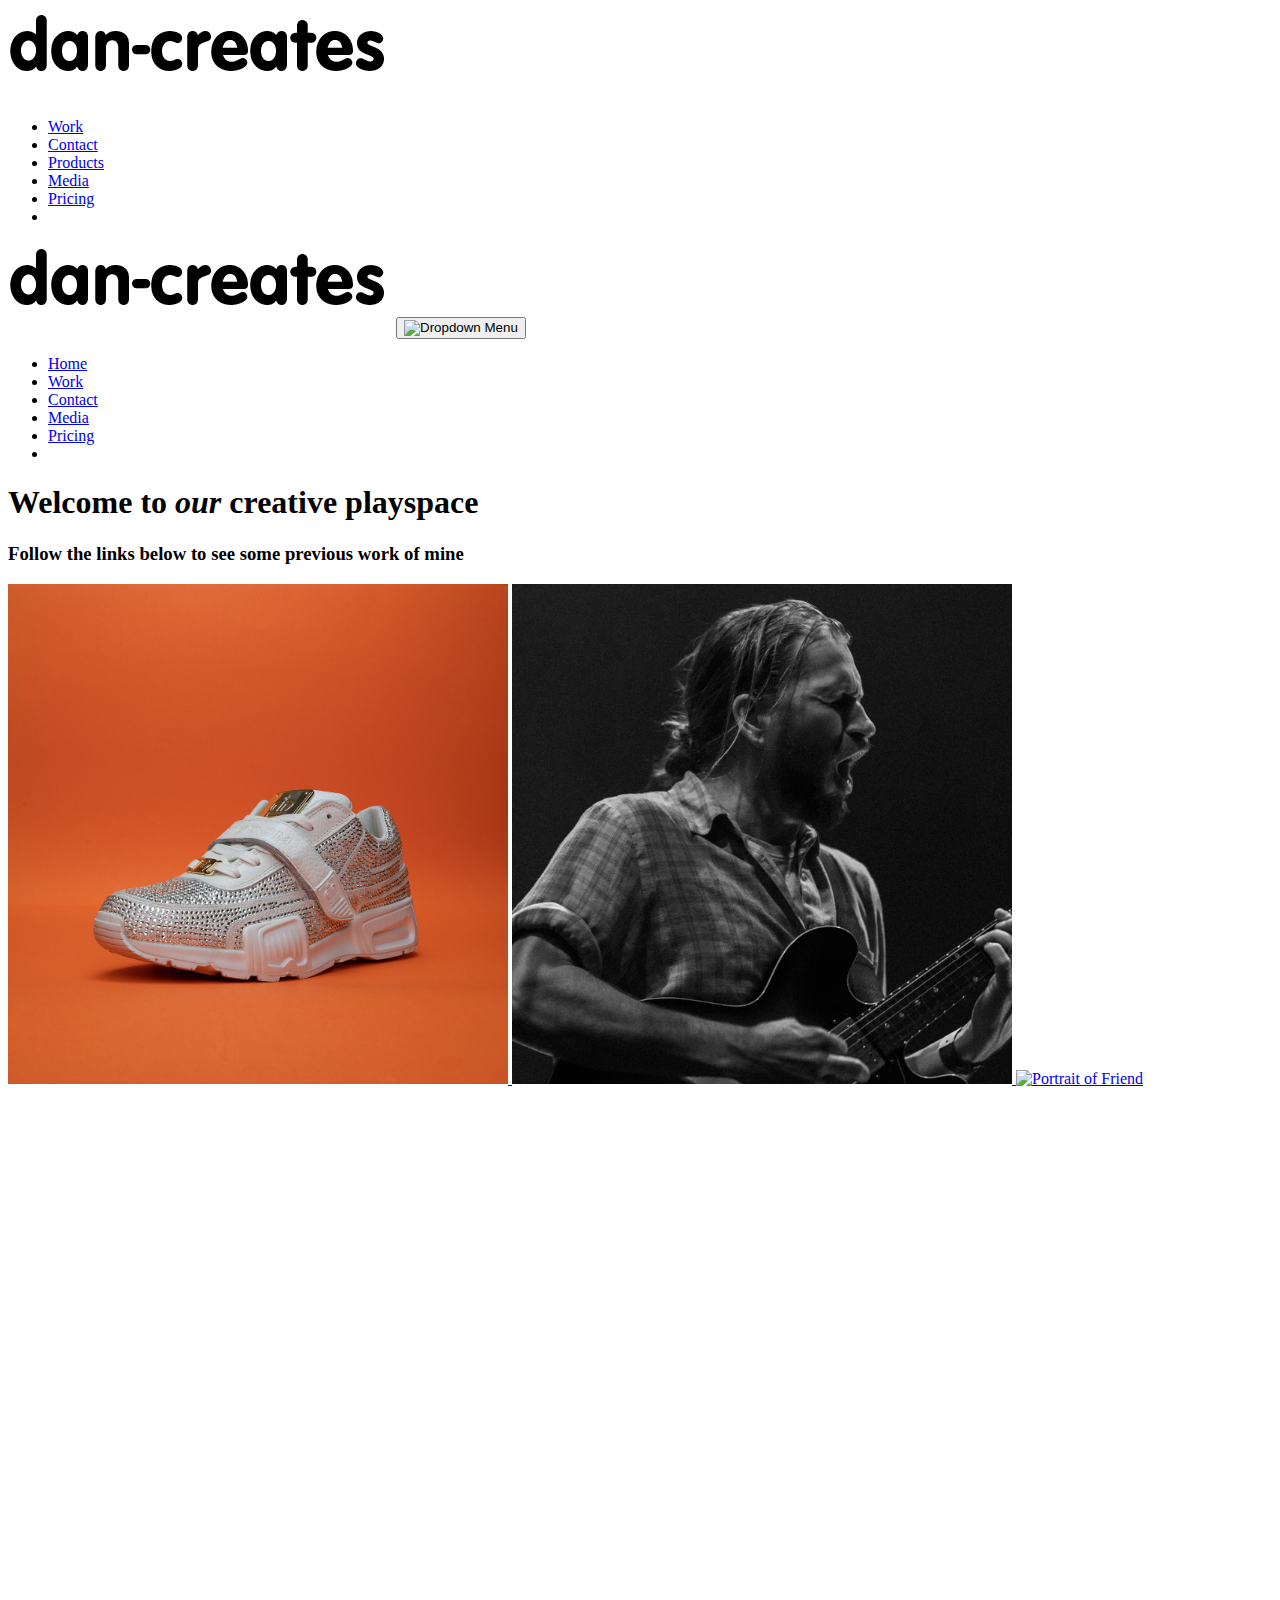
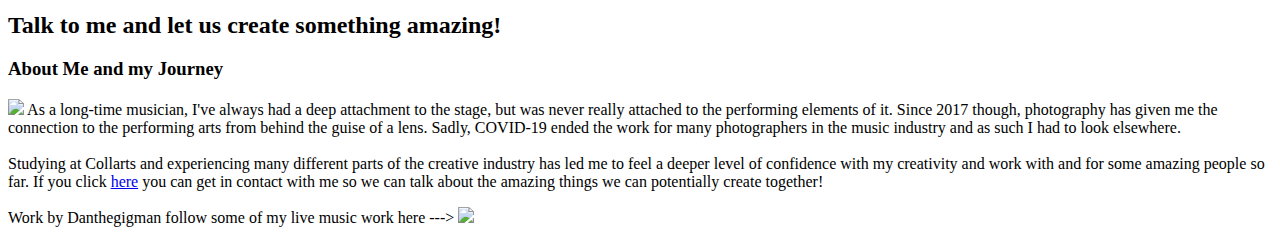
==== index.html @ c3d1880b "Rename Index.html to index.html" ====
<!DOCTYPE html>
<html>

<head>
    <meta charset="UTF-8">
    <meta http-equiv="X-UA-Compatible" content="IE=edge">
    <meta name="viewport" content="width=device-width, initial-scale=1.0">
    <title>Dan Creates</title>
    <link rel="shortcut icon" type="image/png" href="/Resources/Images/Fav/favicon-32x32.png" />
    <link rel='Normalize' href="Resources\css\Normalize.css">
    <link rel="stylesheet" href="Resources\css\responsive.css">


</head>

<body>


    <header id="header">

        <div id="normal-header">
            <a href="Index.html" id="image-link"><img src="Resources/Images/Untitled-3.png" alt="dancreates logo"
                    id="header-img" /></a>

            <nav id="nav-bar">
                <ul>
                    <li class="nav-link" id="menu-item"><a href="commercialwork.html" class="menu-link"> Work </a></li>
                    <li class="nav-link" id="menu-item"><a href="contact.html" class="menu-link"> Contact </a>
                    </li>
                    <li class="nav-link" id="menu-item"><a href="#presentation-container" class="menu-link"> Products
                        </a></li>
                    <li class="nav-link" id="menu-item"><a href="videos.html" class="menu-link"> Media </a>
                    </li>
                    <li class="nav-link" id="menu-item"><a href="#prices-section-container" class="menu-link"> Pricing
                        </a>
                    <li>
                </ul>
            </nav>
        </div>


        <div id="responsive-header">
            <div id="responsive-logo-button">
                <a href="Index.html" id="image-link"><img src="Resources/Images/Untitled-3.png" alt="dancreates logo"
                        id="header-img-black" /></a>
                <button id="image-button-black"><img src="https://i.ibb.co/yfM3fdZ/dropdown-menu-black.png"
                        alt="Dropdown Menu" id="dropdown-button-black" /></button>
            </div>

            <div id="responsive-nav-bar">
                <ul>
                    <li class="nav-link" id="responsive-home-item"><a href="#hero-header" class="responsive-menu-link">
                            Home </a></li>
                    <li class="nav-link" id="responsive-features-item"><a href="commercialwork.html"
                            class="responsive-menu-link"> Work </a></li>
                    <li class="nav-link" id="responsive-products-item"><a href="contact.html"
                            class="responsive-menu-link"> Contact </a></li>
                    <li class="nav-link" id="responsive-media-item"><a href="videos.html" class="responsive-menu-link">
                            Media </a></li>
                    <li class="nav-link" id="responsive-pricing-item"><a href="styleguide.html"
                            class="responsive-menu-link"> Pricing </a>
                    <li>
                </ul>
            </div>
        </div>

    </header>

    <div class=margin2>

    </div>
    <main>
        <div class='grid-container'>
            <div class='sub-head'>
                <h1>Welcome to <i>our</i> creative playspace</h1>

                <h3> Follow the links below to see some previous work of mine </h3>
            </div>
            <div class="margin1">
                <div class='image-center'>

                    <a href='commercialwork.html'>
                        <img class='Imagee' src="Resources/Images/Orange-Front-Left.png" alt="Kingdom Sneakers"
                            width=500px>
                    </a>
                    <a href='livemusic.html'>
                        <img class='Imagee' src="Resources/Images/Teskey--18.jpg" alt="Josh Teskey" width='500px'>
                    </a>
                    <a href='portraits.html'>
                        <img class='Imagee' src="resources/Images/Nic-5334.jpg" alt='Portrait of Friend' width='500px'>
                    </a>
                    <a href='videos.html'>
                    <video class='Imagee' width="500px" height='500px' preload="true" autoplay='autoplay' loop = 'loop' muted>
                    <source src='Resources/video/East/east thumb.mp4' type="video/mp4">
                    Your browser does not support video tag.
                    </video>
                        </a>
                </div>
            </div>
            <div class='margin'>
            </div>

            <div class='parallax'>
                <div class="parallax__layer parallax__layer--back">
                </div>
                <h2 id='parallax-text'>Talk to me and let us create something amazing!</h2>
            </div>

            <div class="margin1">

            </div>
            <div class='about-me'>
                <div>
                    <h3> About Me and my Journey</h3>
                    <p> <img class='Portrait-Image' src="Resources/Images/selfportrait--3.jpg" height='250px'>
                        As a long-time musician, I've always had a deep attachment to the stage, but was never really
                        attached to the performing elements of it.
                        Since 2017 though, photography has given me the connection to the performing arts from behind
                        the guise of a lens. Sadly, COVID-19 ended
                        the work for many photographers in the music industry and as such I had to look elsewhere. <br>
                        <br>
                        Studying at Collarts and experiencing many different parts of the creative industry has led me
                        to feel a deeper level of confidence with my
                        creativity and work with and for some amazing people so far. If you click <a href="contact.html"
                            target='_blank'>here</a> you can get in contact
                        with me so we can talk about the amazing things we can potentially create together!
                    </p>

                    </p>

                </div>
            </div>
        </div>
    </main>

    <footer>
        <p class='footertext'> Work by Danthegigman follow some of my live music work here ---> <a href='http://instagram.com/danthegigman' target='_blank'> <img id='instalogo' src="Resources/Images/instagram_logo_icon_173070.png" height="25px"></a></p>
    </footer>

</body>


<!-- JavaScript/jQuery -->

<script src='Resources/JS/scripts.js'></script>
<script src="https://ajax.googleapis.com/ajax/libs/jquery/3.3.1/jquery.min.js"></script>
<script src="Resources\js\jquery.js"></script>

</html>
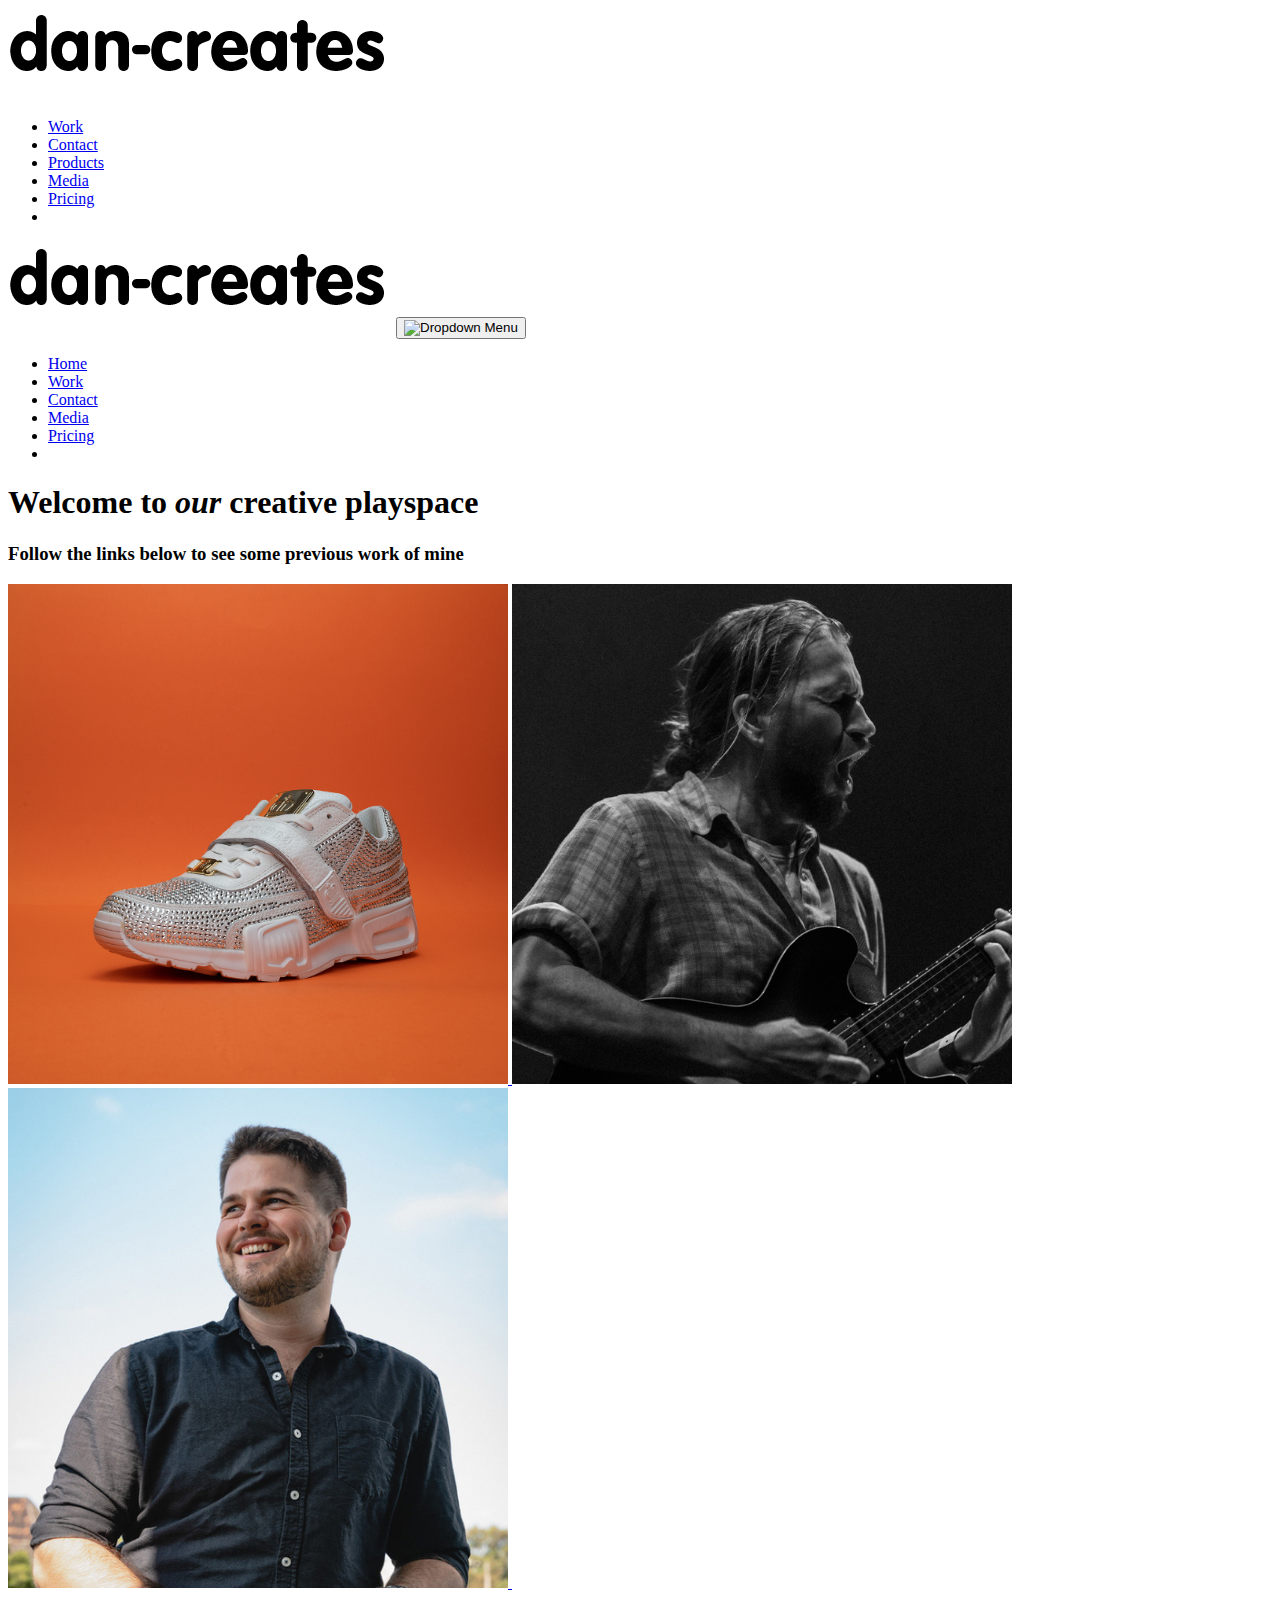
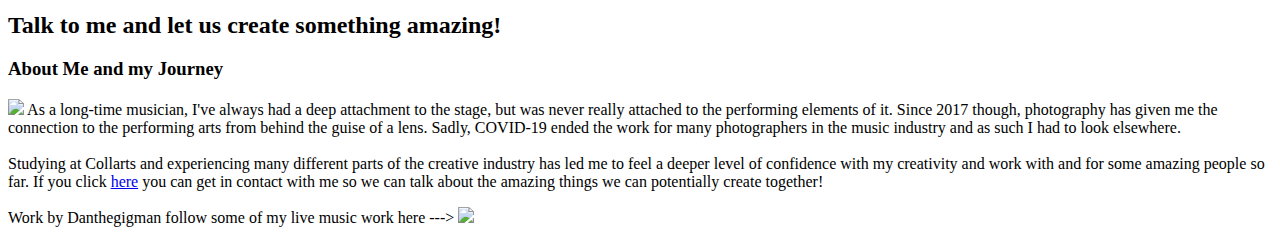
==== commit 347c0499: "Merge branch 'main' of https://github.com/dhanssen90/dancreates into main" ====
--- a/index.html
+++ b/index.html
@@ -19,7 +19,7 @@
     <header id="header">
 
         <div id="normal-header">
-            <a href="Index.html" id="image-link"><img src="Resources/Images/Untitled-3.png" alt="dancreates logo"
+            <a href="index.html" id="image-link"><img src="Resources/Images/Untitled-3.png" alt="dancreates logo"
                     id="header-img" /></a>
 
             <nav id="nav-bar">
@@ -41,7 +41,7 @@
 
         <div id="responsive-header">
             <div id="responsive-logo-button">
-                <a href="Index.html" id="image-link"><img src="Resources/Images/Untitled-3.png" alt="dancreates logo"
+                <a href="index.html" id="image-link"><img src="Resources/Images/Untitled-3.png" alt="dancreates logo"
                         id="header-img-black" /></a>
                 <button id="image-button-black"><img src="https://i.ibb.co/yfM3fdZ/dropdown-menu-black.png"
                         alt="Dropdown Menu" id="dropdown-button-black" /></button>
@@ -87,7 +87,7 @@
                         <img class='Imagee' src="Resources/Images/Teskey--18.jpg" alt="Josh Teskey" width='500px'>
                     </a>
                     <a href='portraits.html'>
-                        <img class='Imagee' src="resources/Images/Nic-5334.jpg" alt='Portrait of Friend' width='500px'>
+                        <img class='Imagee' src="Resources/Images/Nic-5334.jpg" alt='Portrait of Friend' width='500px'>
                     </a>
                     <a href='videos.html'>
                     <video class='Imagee' width="500px" height='500px' preload="true" autoplay='autoplay' loop = 'loop' muted>
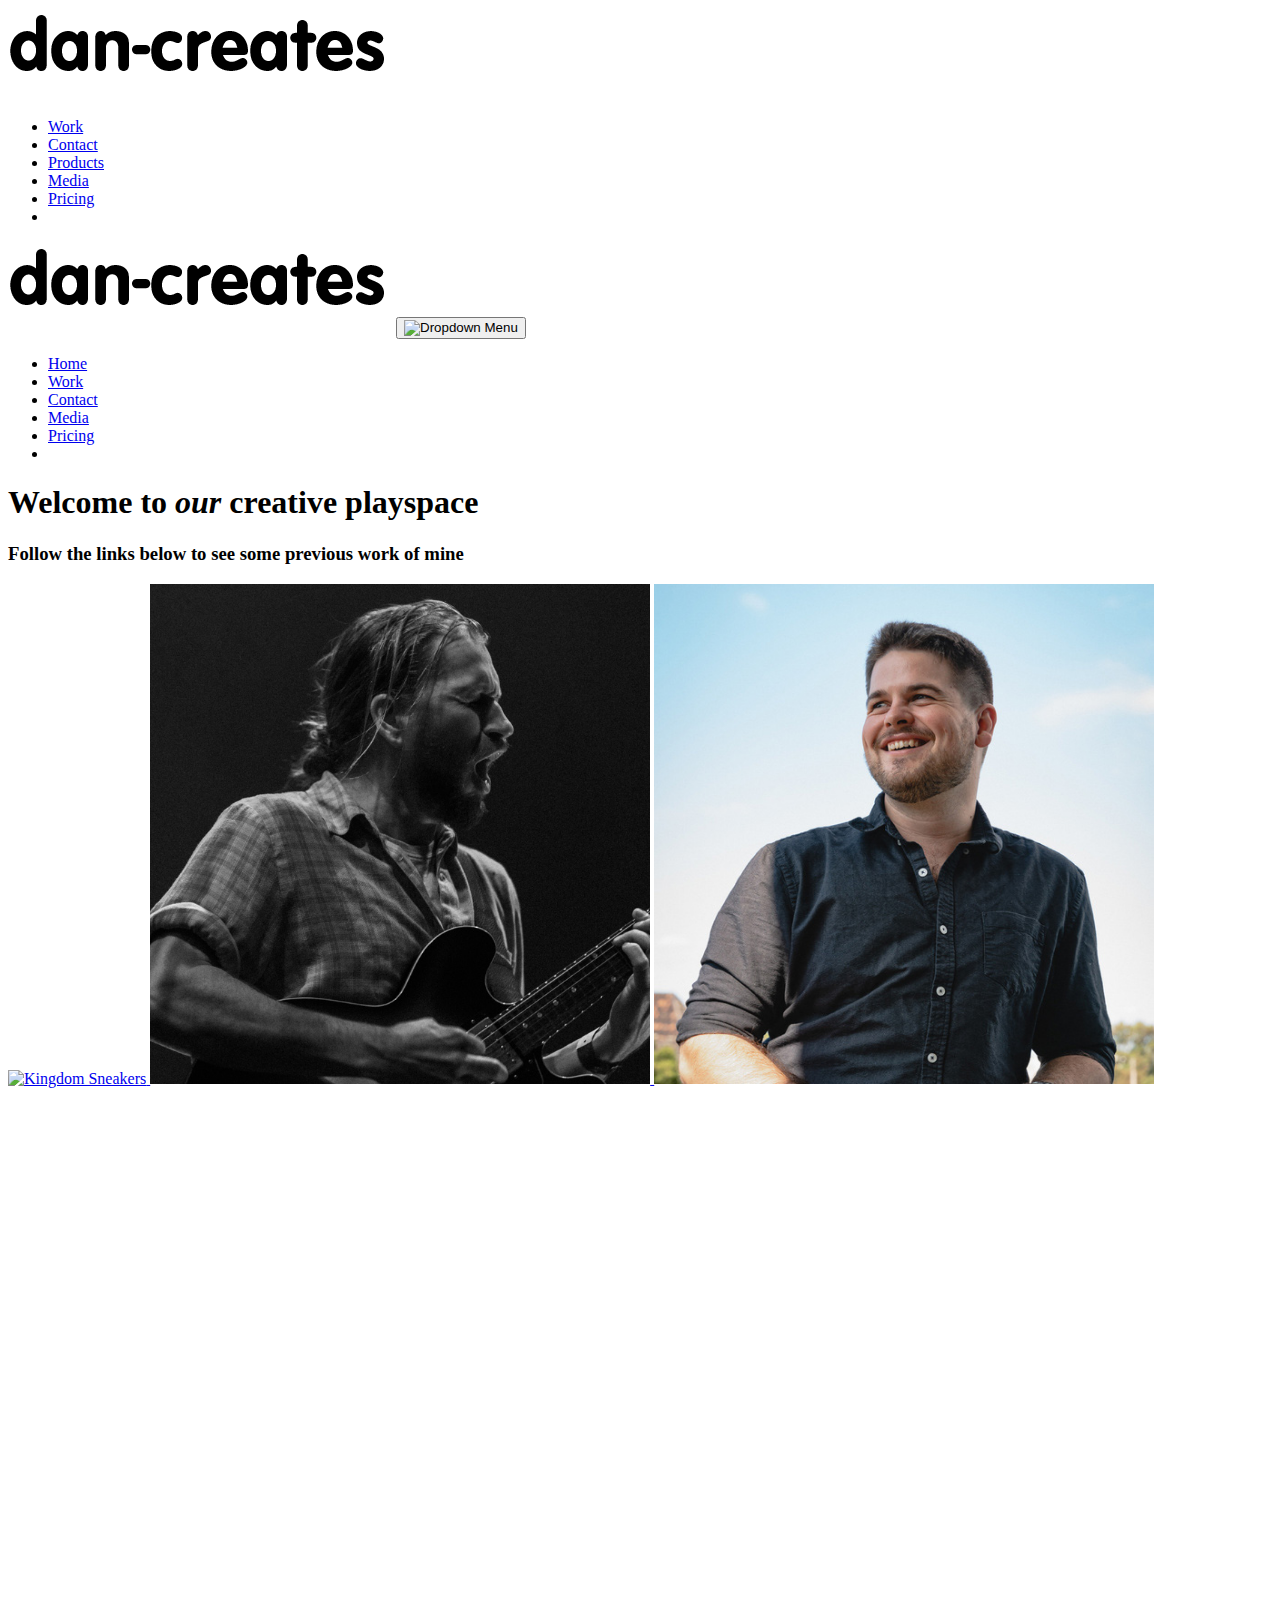
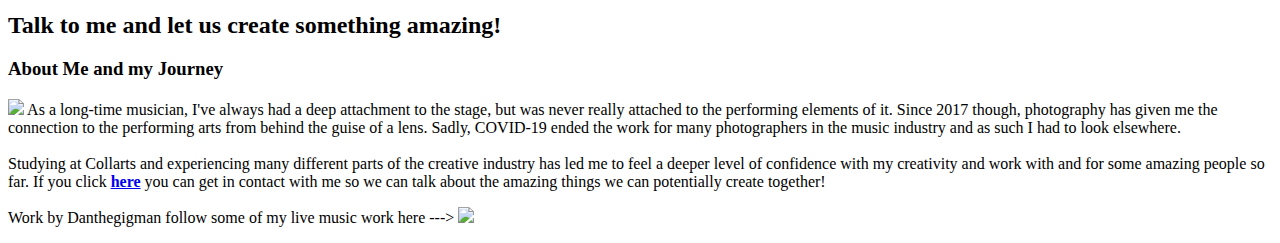
==== commit d7cee6ed: "lower server load" ====
--- a/index.html
+++ b/index.html
@@ -27,11 +27,11 @@
                     <li class="nav-link" id="menu-item"><a href="commercialwork.html" class="menu-link"> Work </a></li>
                     <li class="nav-link" id="menu-item"><a href="contact.html" class="menu-link"> Contact </a>
                     </li>
-                    <li class="nav-link" id="menu-item"><a href="#presentation-container" class="menu-link"> Products
+                    <li class="nav-link" id="menu-item"><a href="styleguide.html" class="menu-link"> Products
                         </a></li>
                     <li class="nav-link" id="menu-item"><a href="videos.html" class="menu-link"> Media </a>
                     </li>
-                    <li class="nav-link" id="menu-item"><a href="#prices-section-container" class="menu-link"> Pricing
+                    <li class="nav-link" id="menu-item"><a href="pricing.html" class="menu-link"> Pricing
                         </a>
                     <li>
                 </ul>
@@ -57,7 +57,7 @@
                             class="responsive-menu-link"> Contact </a></li>
                     <li class="nav-link" id="responsive-media-item"><a href="videos.html" class="responsive-menu-link">
                             Media </a></li>
-                    <li class="nav-link" id="responsive-pricing-item"><a href="styleguide.html"
+                    <li class="nav-link" id="responsive-pricing-item"><a href="pricing.html"
                             class="responsive-menu-link"> Pricing </a>
                     <li>
                 </ul>
@@ -80,7 +80,7 @@
                 <div class='image-center'>
 
                     <a href='commercialwork.html'>
-                        <img class='Imagee' src="Resources/Images/Orange-Front-Left.png" alt="Kingdom Sneakers"
+                        <img class='Imagee' src="Resources/Images/Commercial/Orange-Front-Left.jpg" alt="Kingdom Sneakers"
                             width=500px>
                     </a>
                     <a href='livemusic.html'>
@@ -122,7 +122,7 @@
                         Studying at Collarts and experiencing many different parts of the creative industry has led me
                         to feel a deeper level of confidence with my
                         creativity and work with and for some amazing people so far. If you click <a href="contact.html"
-                            target='_blank'>here</a> you can get in contact
+                            target='_blank'><b>here</b></a> you can get in contact
                         with me so we can talk about the amazing things we can potentially create together!
                     </p>
 
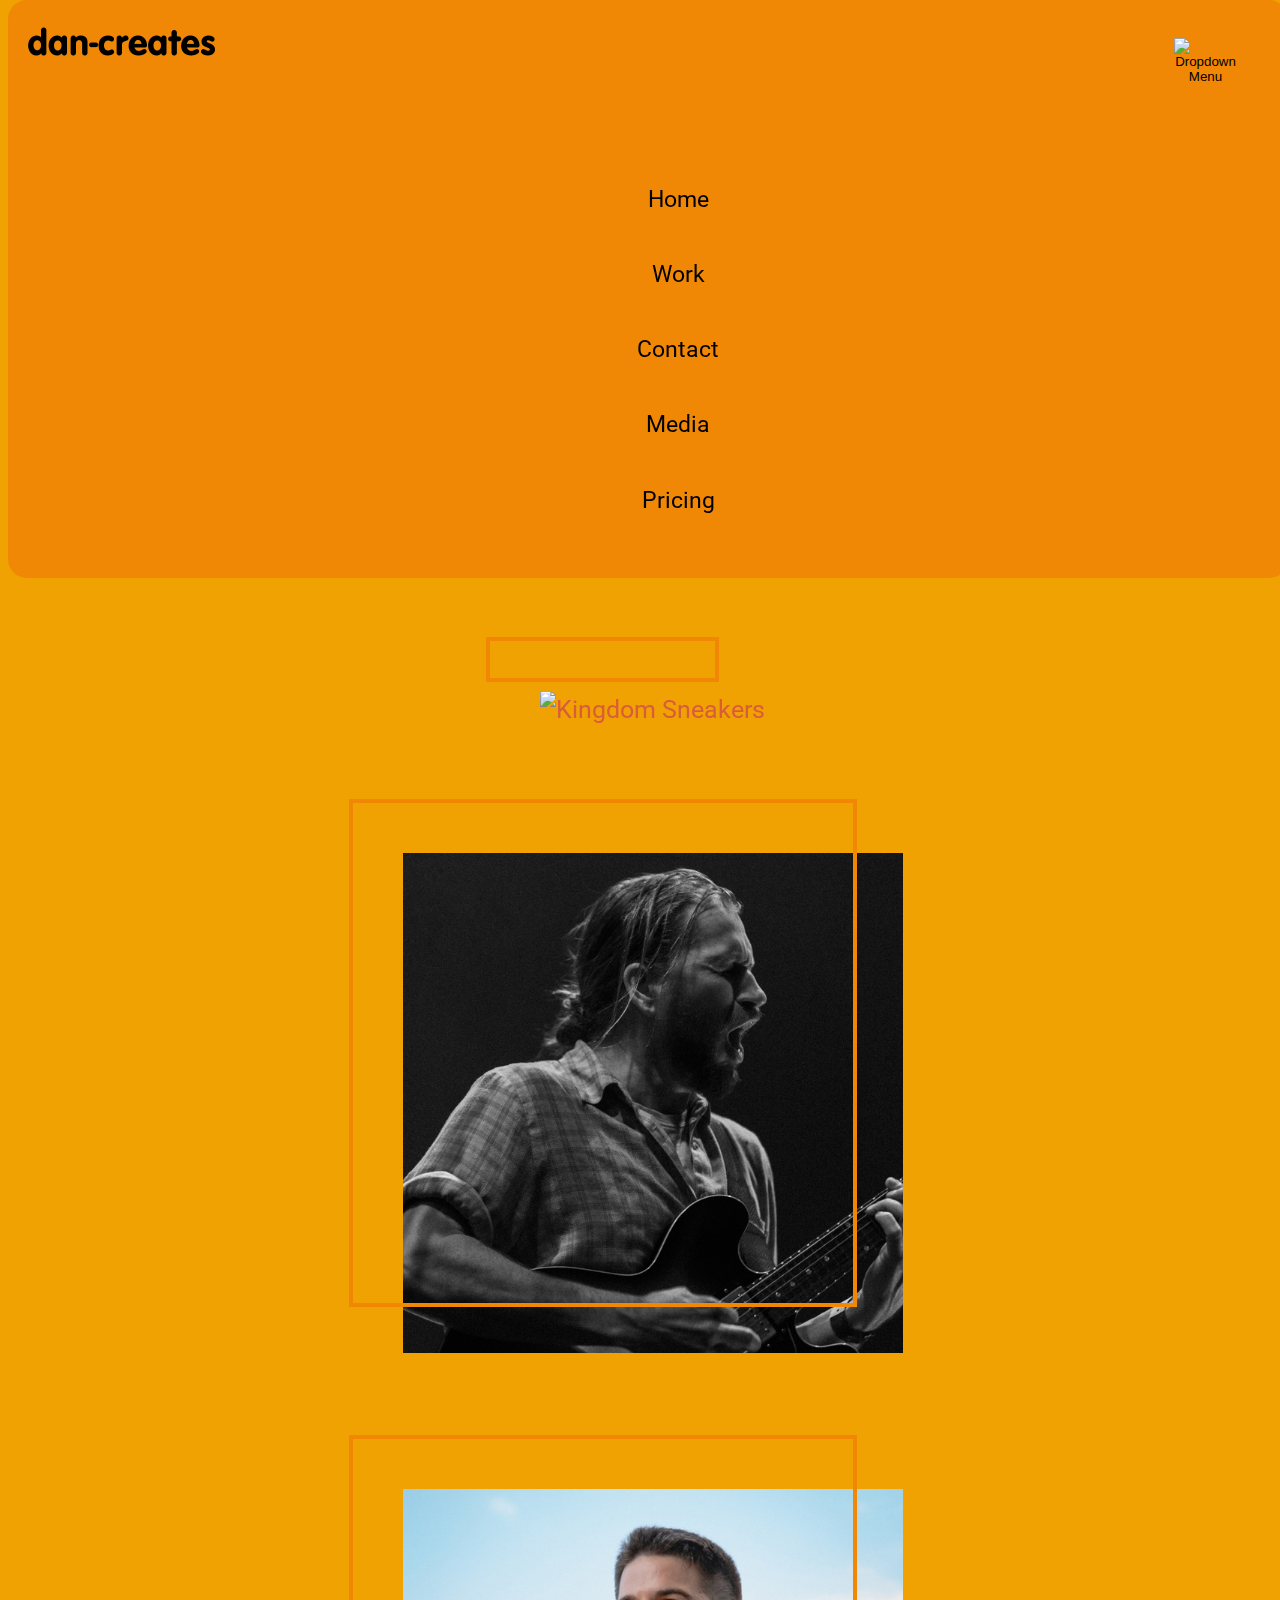
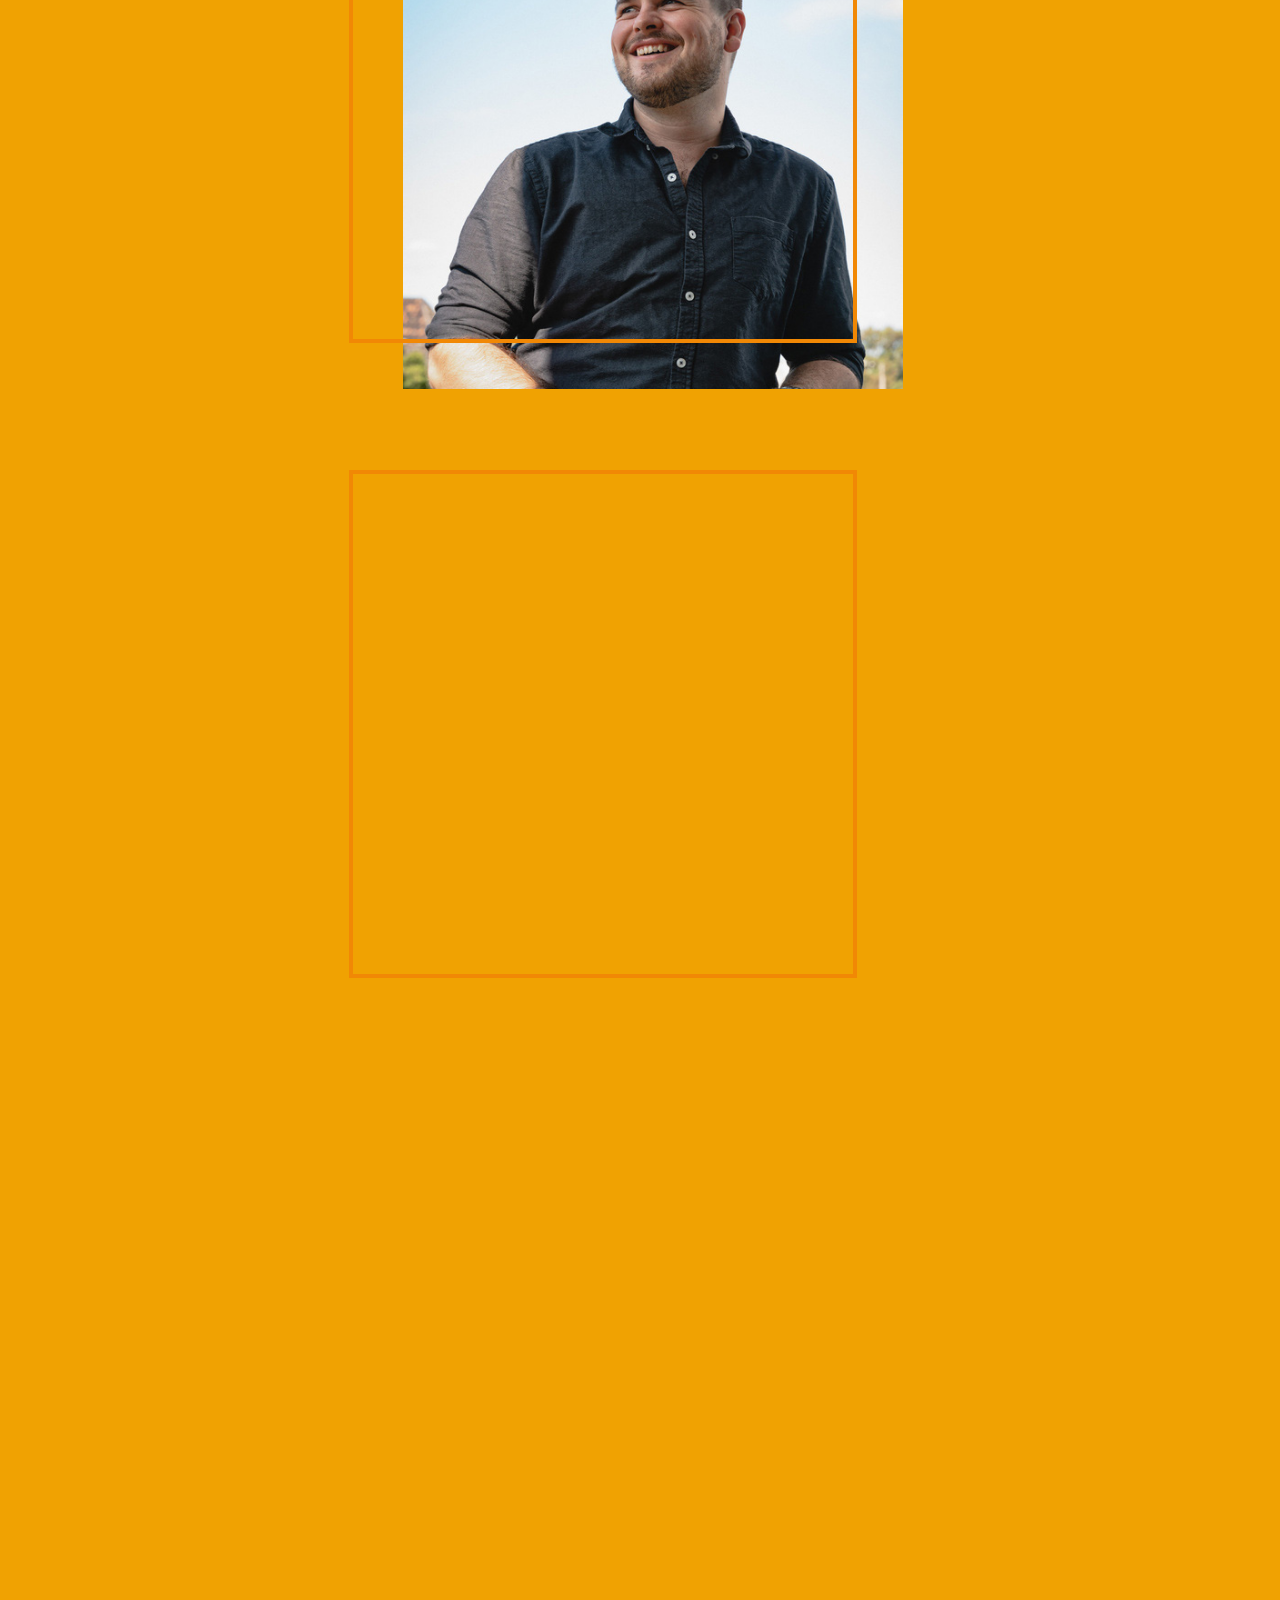
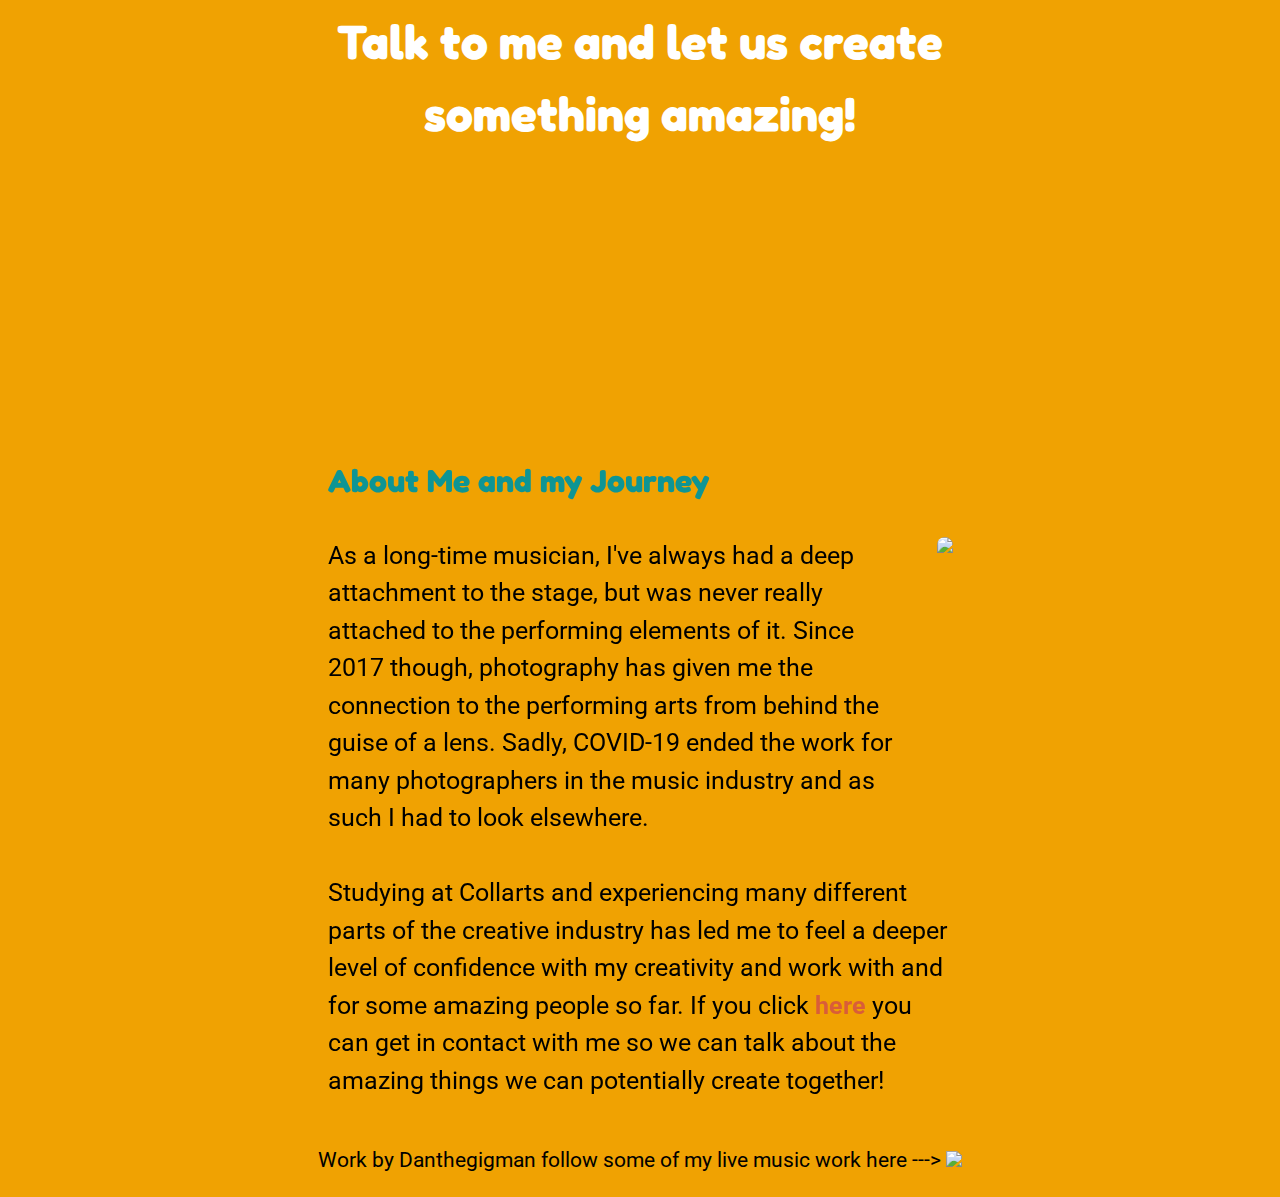
==== commit 84431f5e: "Merge branch 'main' of https://github.com/dhanssen90/dancreates into main" ====
--- a/index.html
+++ b/index.html
@@ -80,8 +80,8 @@
                 <div class='image-center'>
 
                     <a href='commercialwork.html'>
-                        <img class='Imagee' src="Resources/Images/Commercial/Orange-Front-Left.jpg" alt="Kingdom Sneakers"
-                            width=500px>
+                        <img class='Imagee' src="Resources/Images/Commercial/Orange-Front-Left.jpg"
+                            alt="Kingdom Sneakers" width=500px>
                     </a>
                     <a href='livemusic.html'>
                         <img class='Imagee' src="Resources/Images/Teskey--18.jpg" alt="Josh Teskey" width='500px'>
@@ -90,11 +90,12 @@
                         <img class='Imagee' src="Resources/Images/Nic-5334.jpg" alt='Portrait of Friend' width='500px'>
                     </a>
                     <a href='videos.html'>
-                    <video class='Imagee' width="500px" height='500px' preload="true" autoplay='autoplay' loop = 'loop' muted>
-                    <source src='Resources/video/East/east thumb.mp4' type="video/mp4">
-                    Your browser does not support video tag.
-                    </video>
-                        </a>
+                        <video class='Imagee' width="500px" height='500px' preload="true" autoplay='autoplay'
+                            loop='loop' muted>
+                            <source src='Resources/video/East/east thumb.mp4' type="video/mp4">
+                            Your browser does not support video tag.
+                        </video>
+                    </a>
                 </div>
             </div>
             <div class='margin'>
@@ -134,7 +135,9 @@
     </main>
 
     <footer>
-        <p class='footertext'> Work by Danthegigman follow some of my live music work here ---> <a href='http://instagram.com/danthegigman' target='_blank'> <img id='instalogo' src="Resources/Images/instagram_logo_icon_173070.png" height="25px"></a></p>
+        <p class='footertext'> Work by Danthegigman follow some of my live music work here ---> <a
+                href='http://instagram.com/danthegigman' target='_blank'> <img id='instalogo'
+                    src="Resources/Images/instagram_logo_icon_173070.png" height="25px"></a></p>
     </footer>
 
 </body>
@@ -146,4 +149,4 @@
 <script src="https://ajax.googleapis.com/ajax/libs/jquery/3.3.1/jquery.min.js"></script>
 <script src="Resources\js\jquery.js"></script>
 
-</html>
+</html>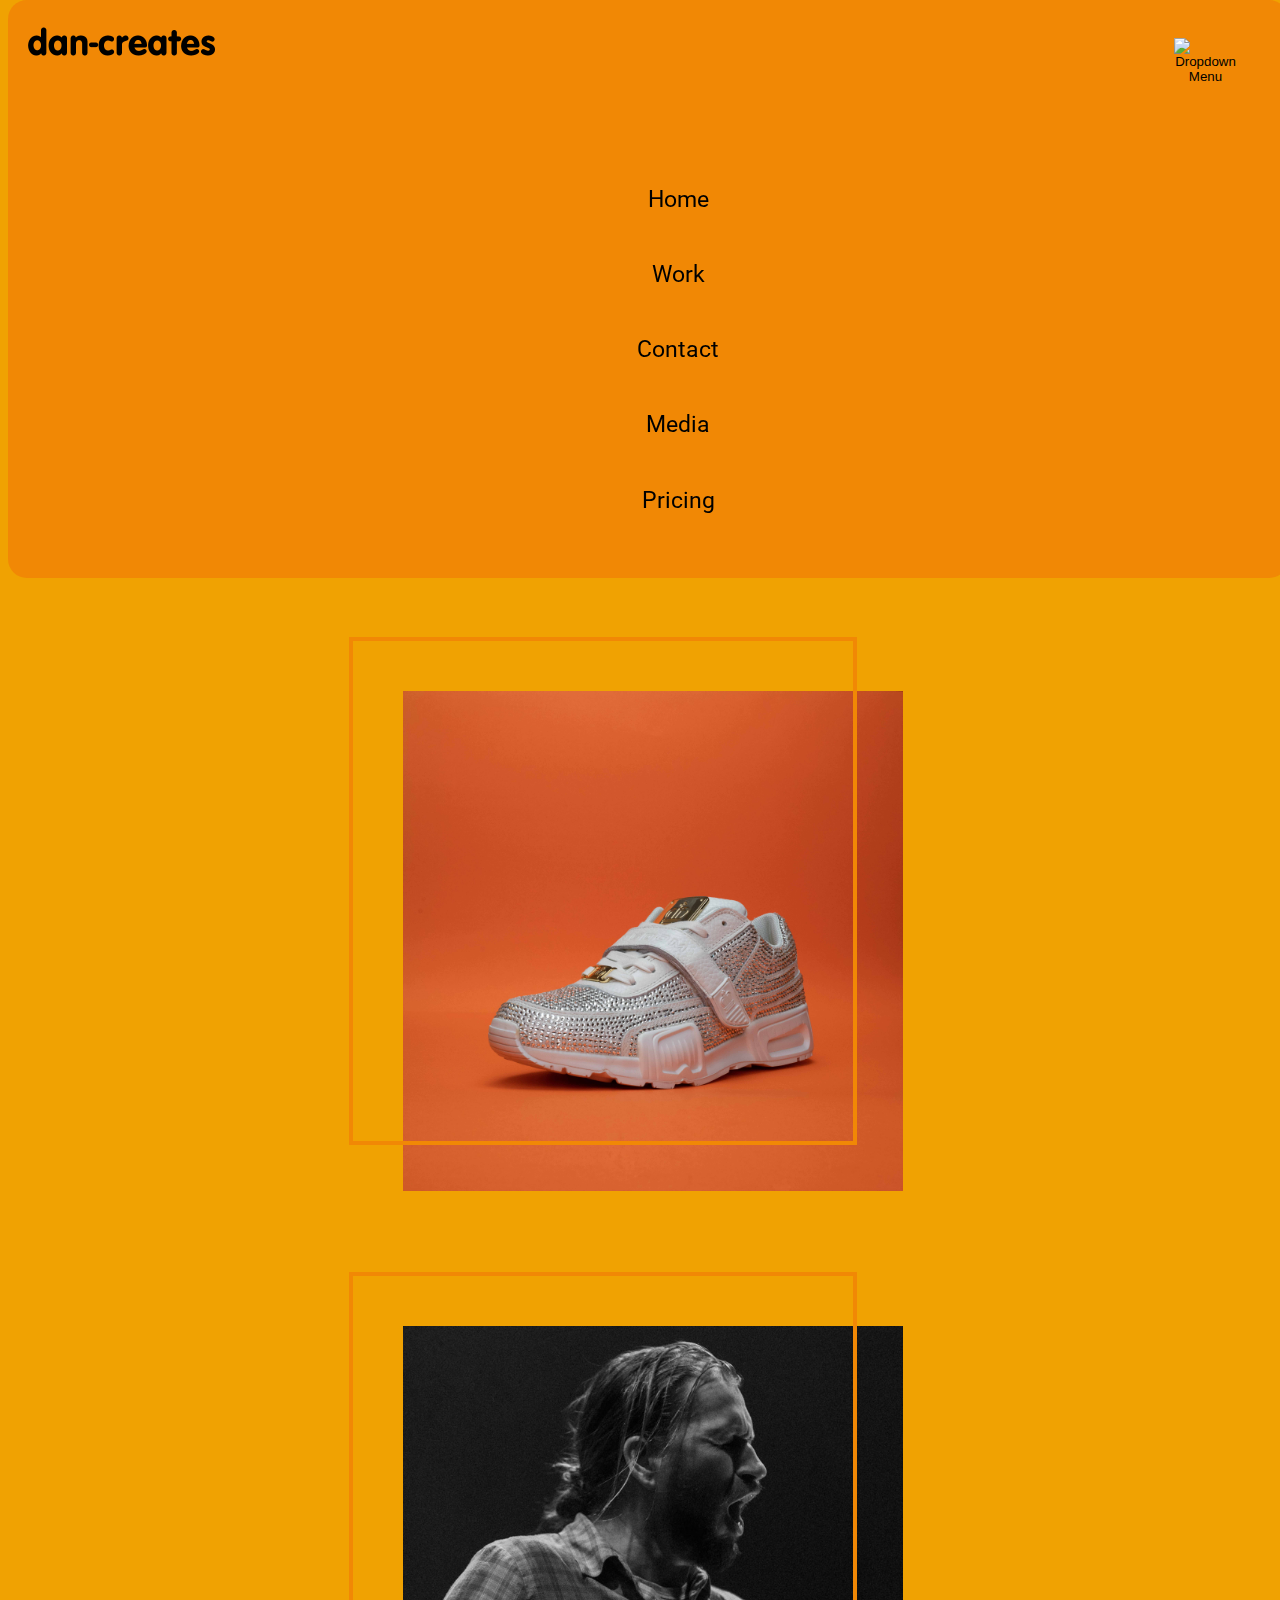
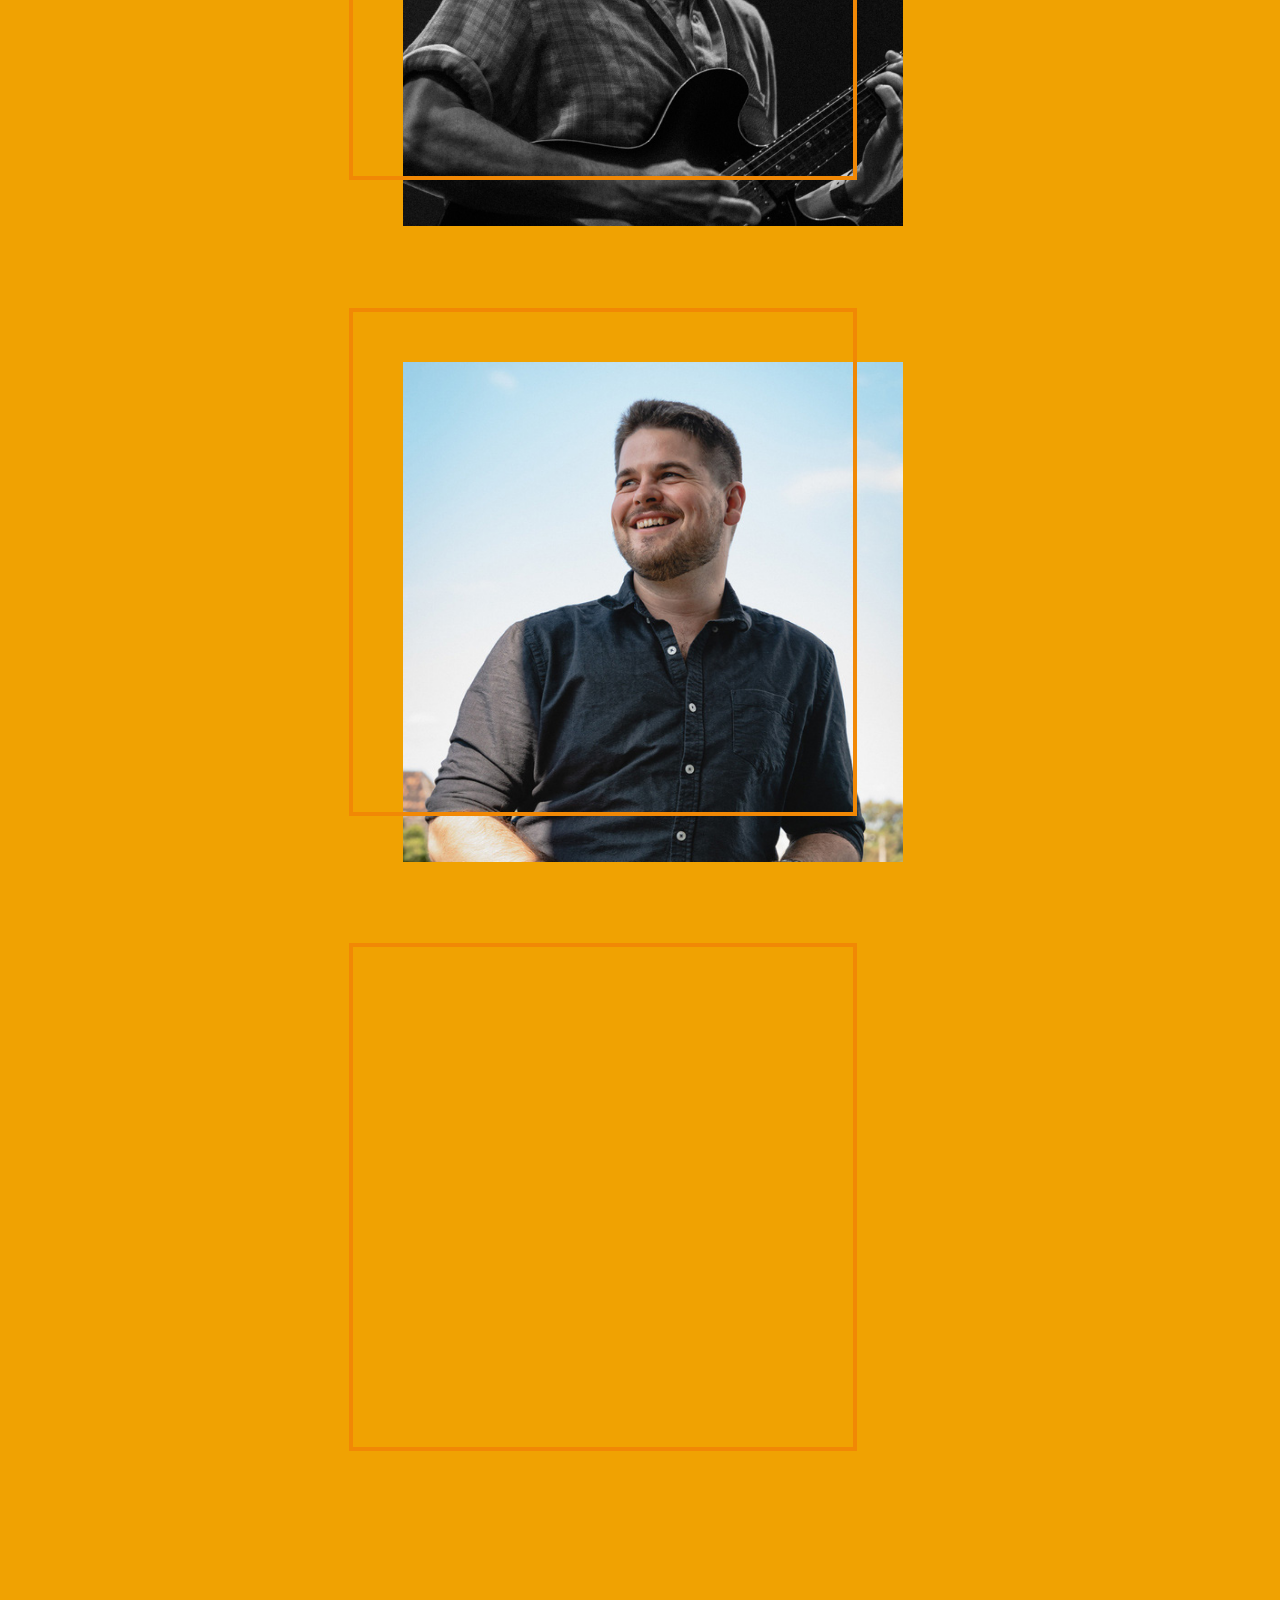
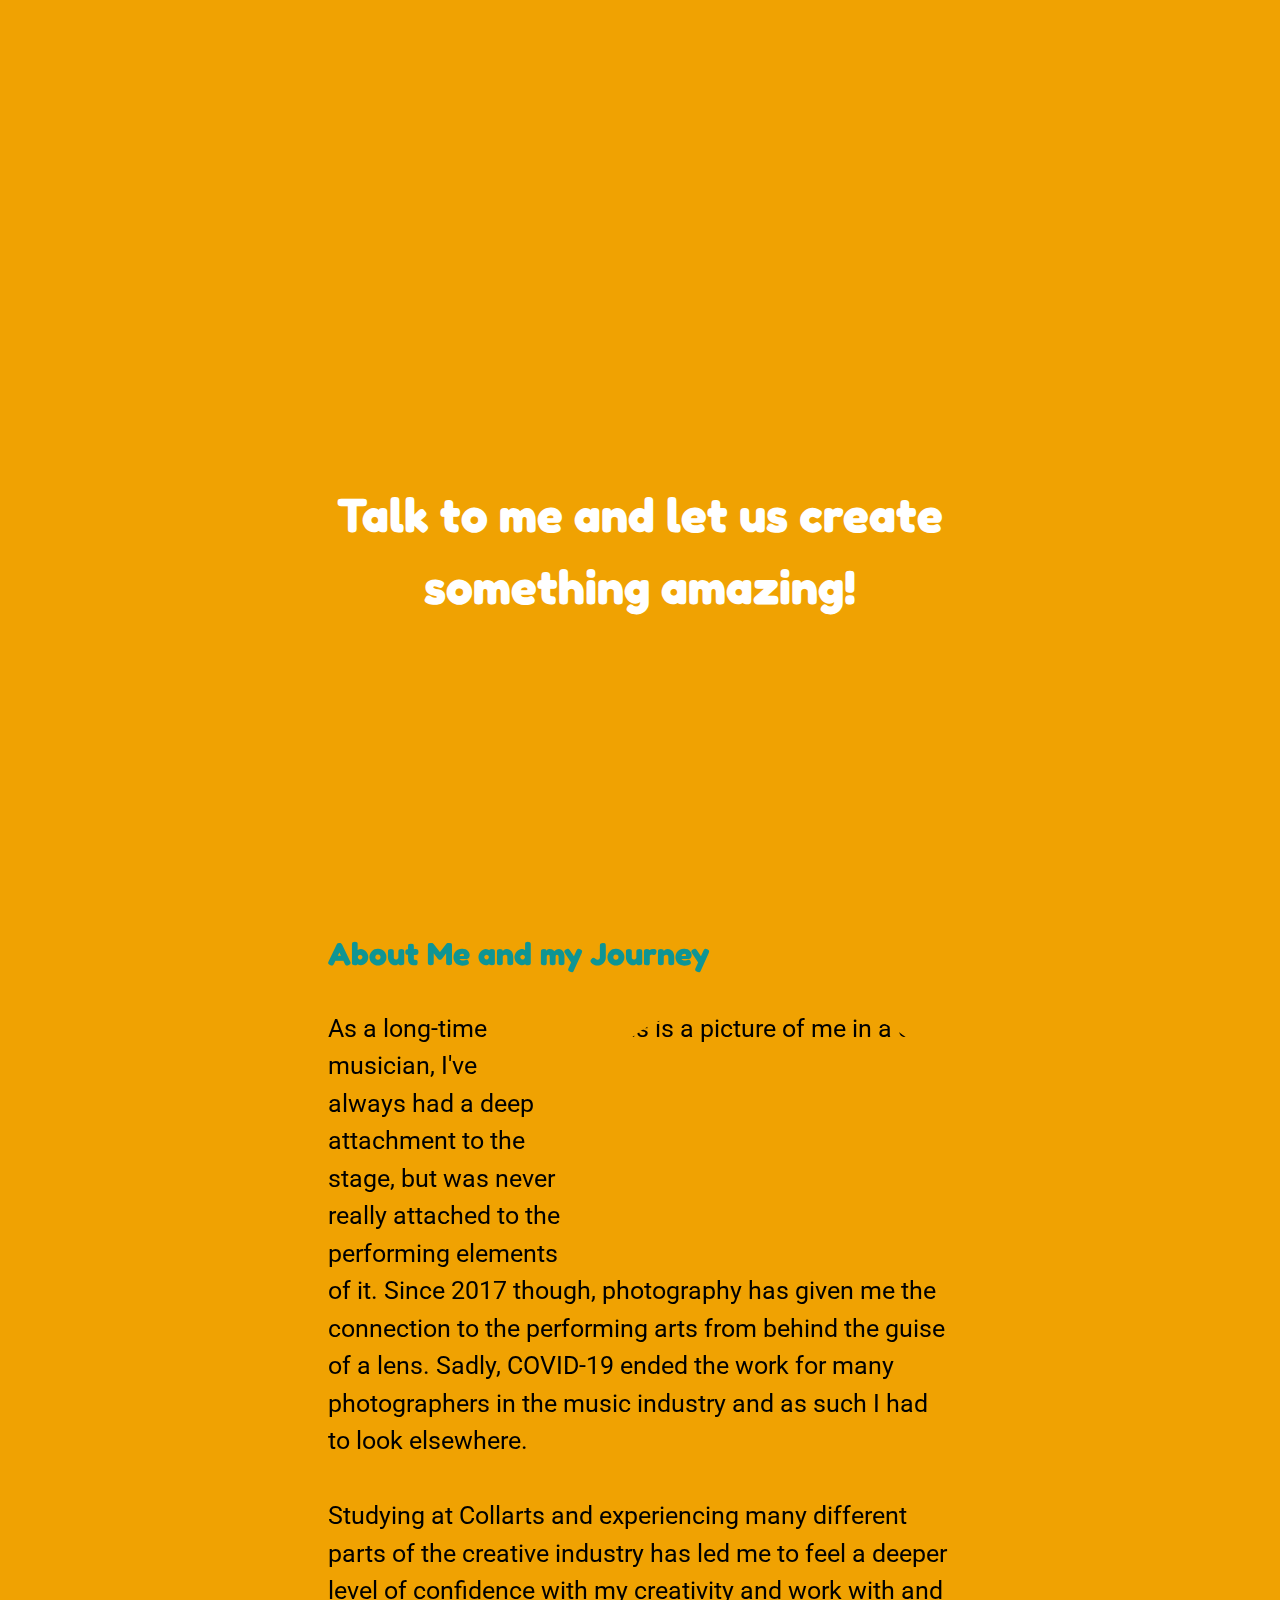
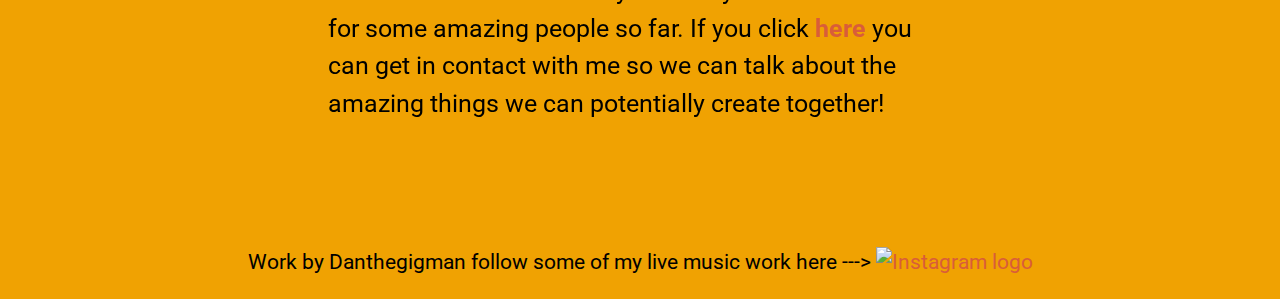
==== commit 79a33314: "Update index.html" ====
--- a/index.html
+++ b/index.html
@@ -6,7 +6,7 @@
     <meta http-equiv="X-UA-Compatible" content="IE=edge">
     <meta name="viewport" content="width=device-width, initial-scale=1.0">
     <title>Dan Creates</title>
-    <link rel="shortcut icon" type="image/png" href="/Resources/Images/Fav/favicon-32x32.png" />
+    <link rel="shortcut icon" href="/Resources/Images/Fav/favicon-32x32.png" />
     <link rel='Normalize' href="Resources\css\Normalize.css">
     <link rel="stylesheet" href="Resources\css\responsive.css">
 
@@ -113,7 +113,7 @@
             <div class='about-me'>
                 <div>
                     <h3> About Me and my Journey</h3>
-                    <p> <img class='Portrait-Image' src="Resources/Images/selfportrait--3.jpg" height='250px'>
+                    <p> <img class='Portrait-Image' src="Resources/Images/selfportrait--3.jpg" height='250px' alt="This is a picture of me in a chair">
                         As a long-time musician, I've always had a deep attachment to the stage, but was never really
                         attached to the performing elements of it.
                         Since 2017 though, photography has given me the connection to the performing arts from behind
@@ -127,17 +127,19 @@
                         with me so we can talk about the amazing things we can potentially create together!
                     </p>
 
-                    </p>
 
                 </div>
             </div>
+        </div>
+        <div class="margin2">
+
         </div>
     </main>
 
     <footer>
         <p class='footertext'> Work by Danthegigman follow some of my live music work here ---> <a
                 href='http://instagram.com/danthegigman' target='_blank'> <img id='instalogo'
-                    src="Resources/Images/instagram_logo_icon_173070.png" height="25px"></a></p>
+                    src="Resources/Images/instagram_logo_icon_173070.png" height="25px" alt="Instagram logo"></a></p>
     </footer>
 
 </body>
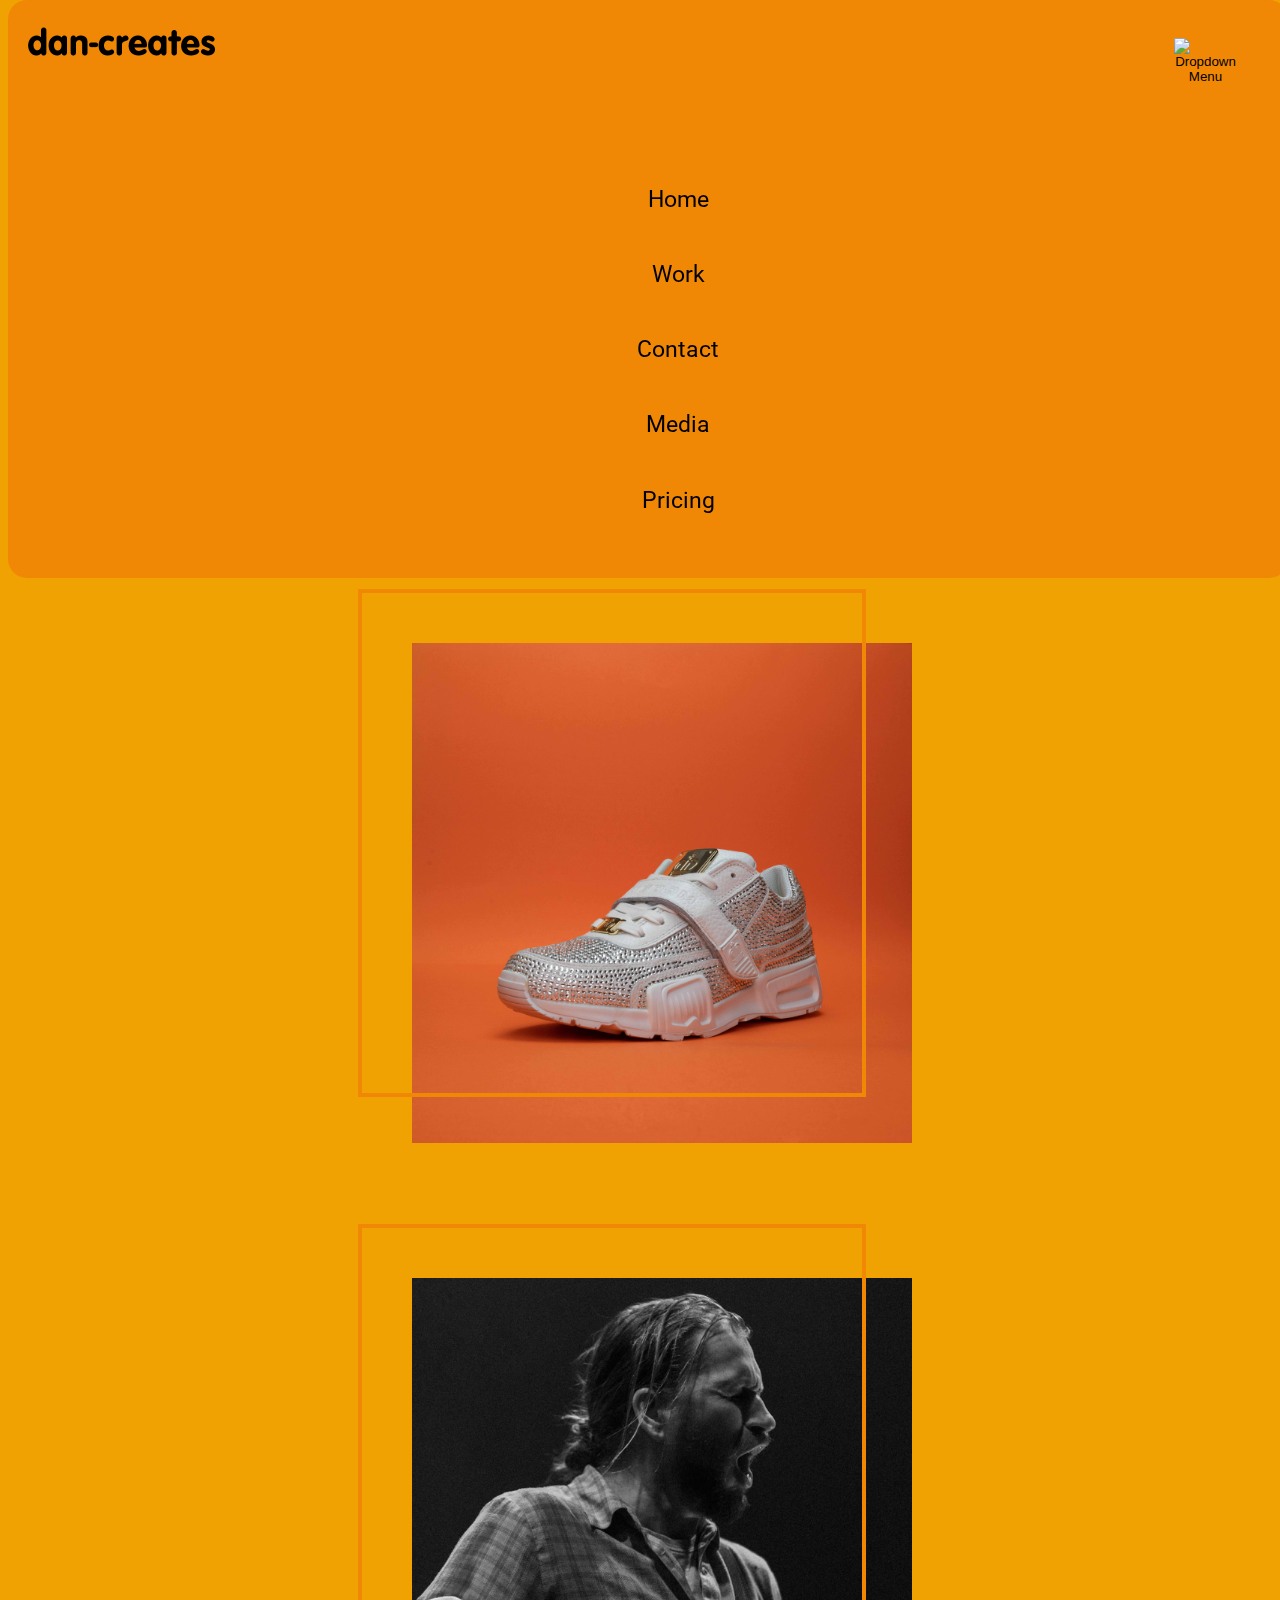
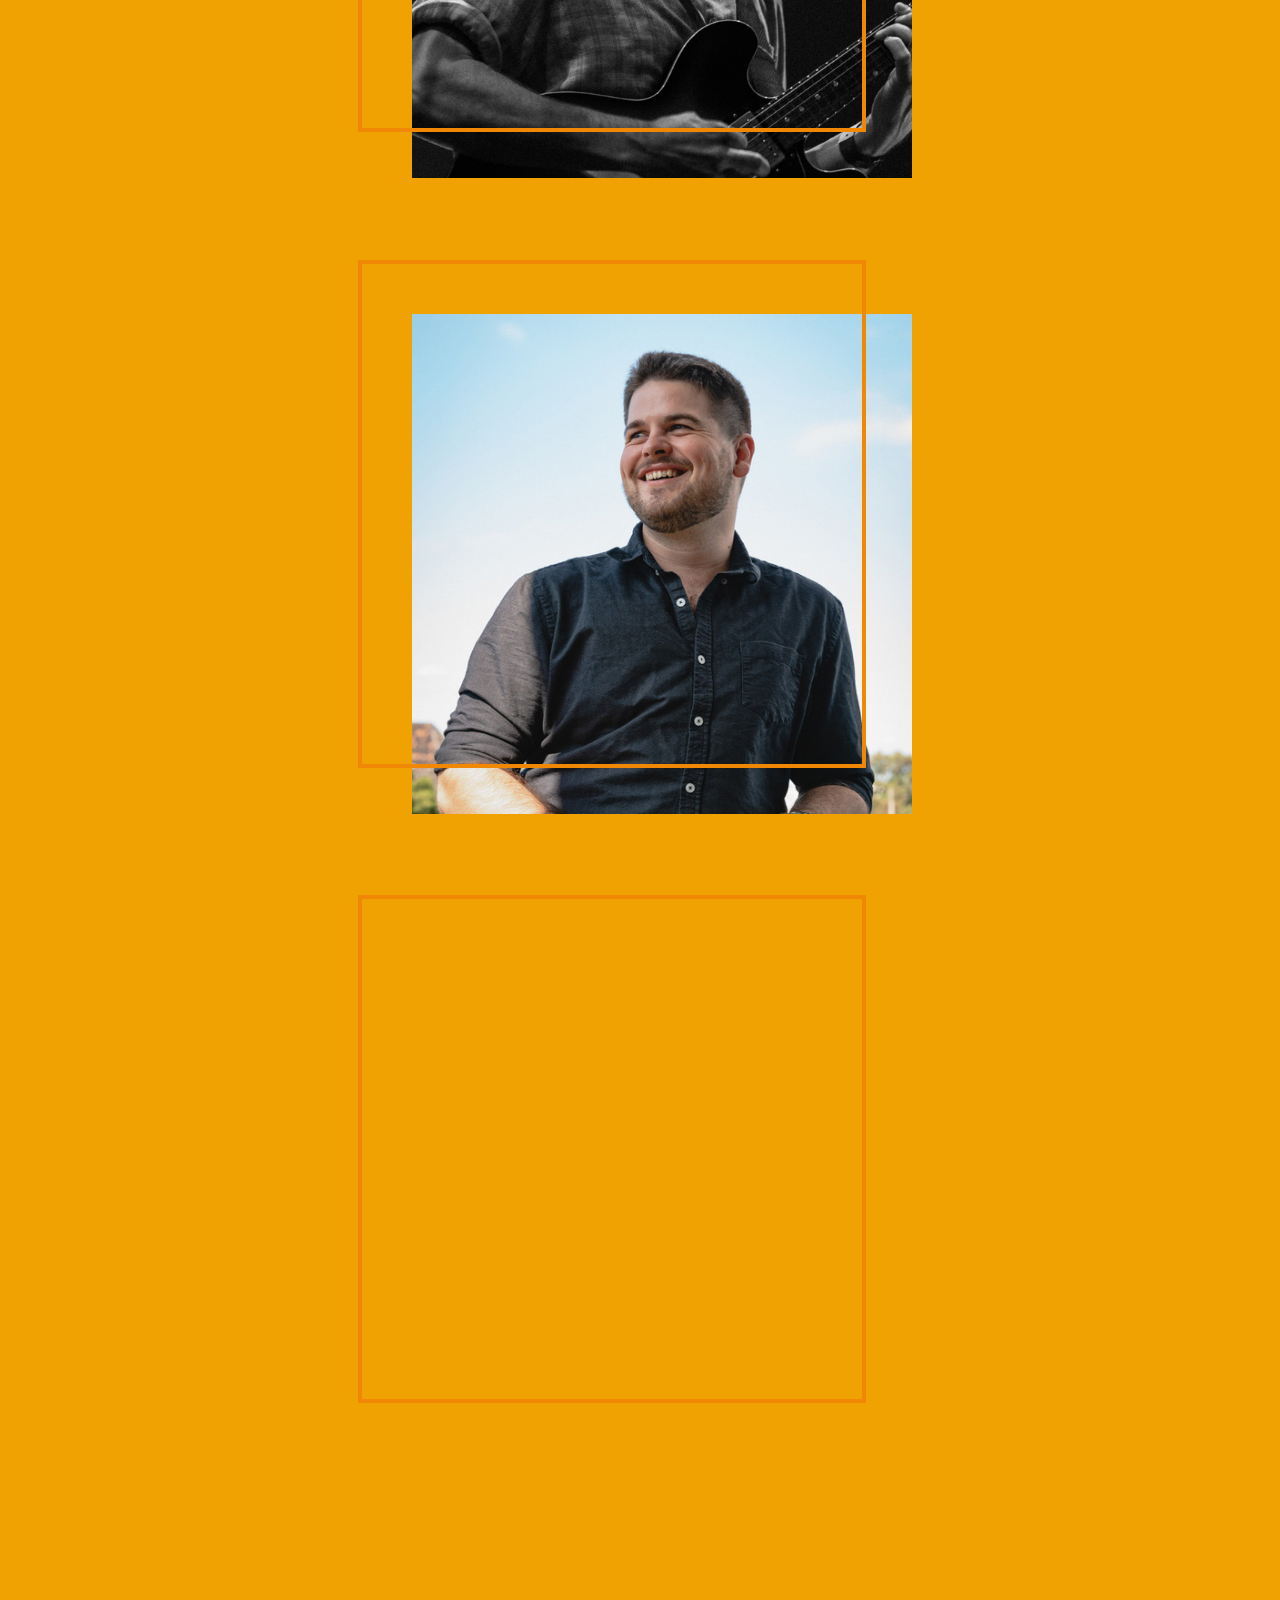
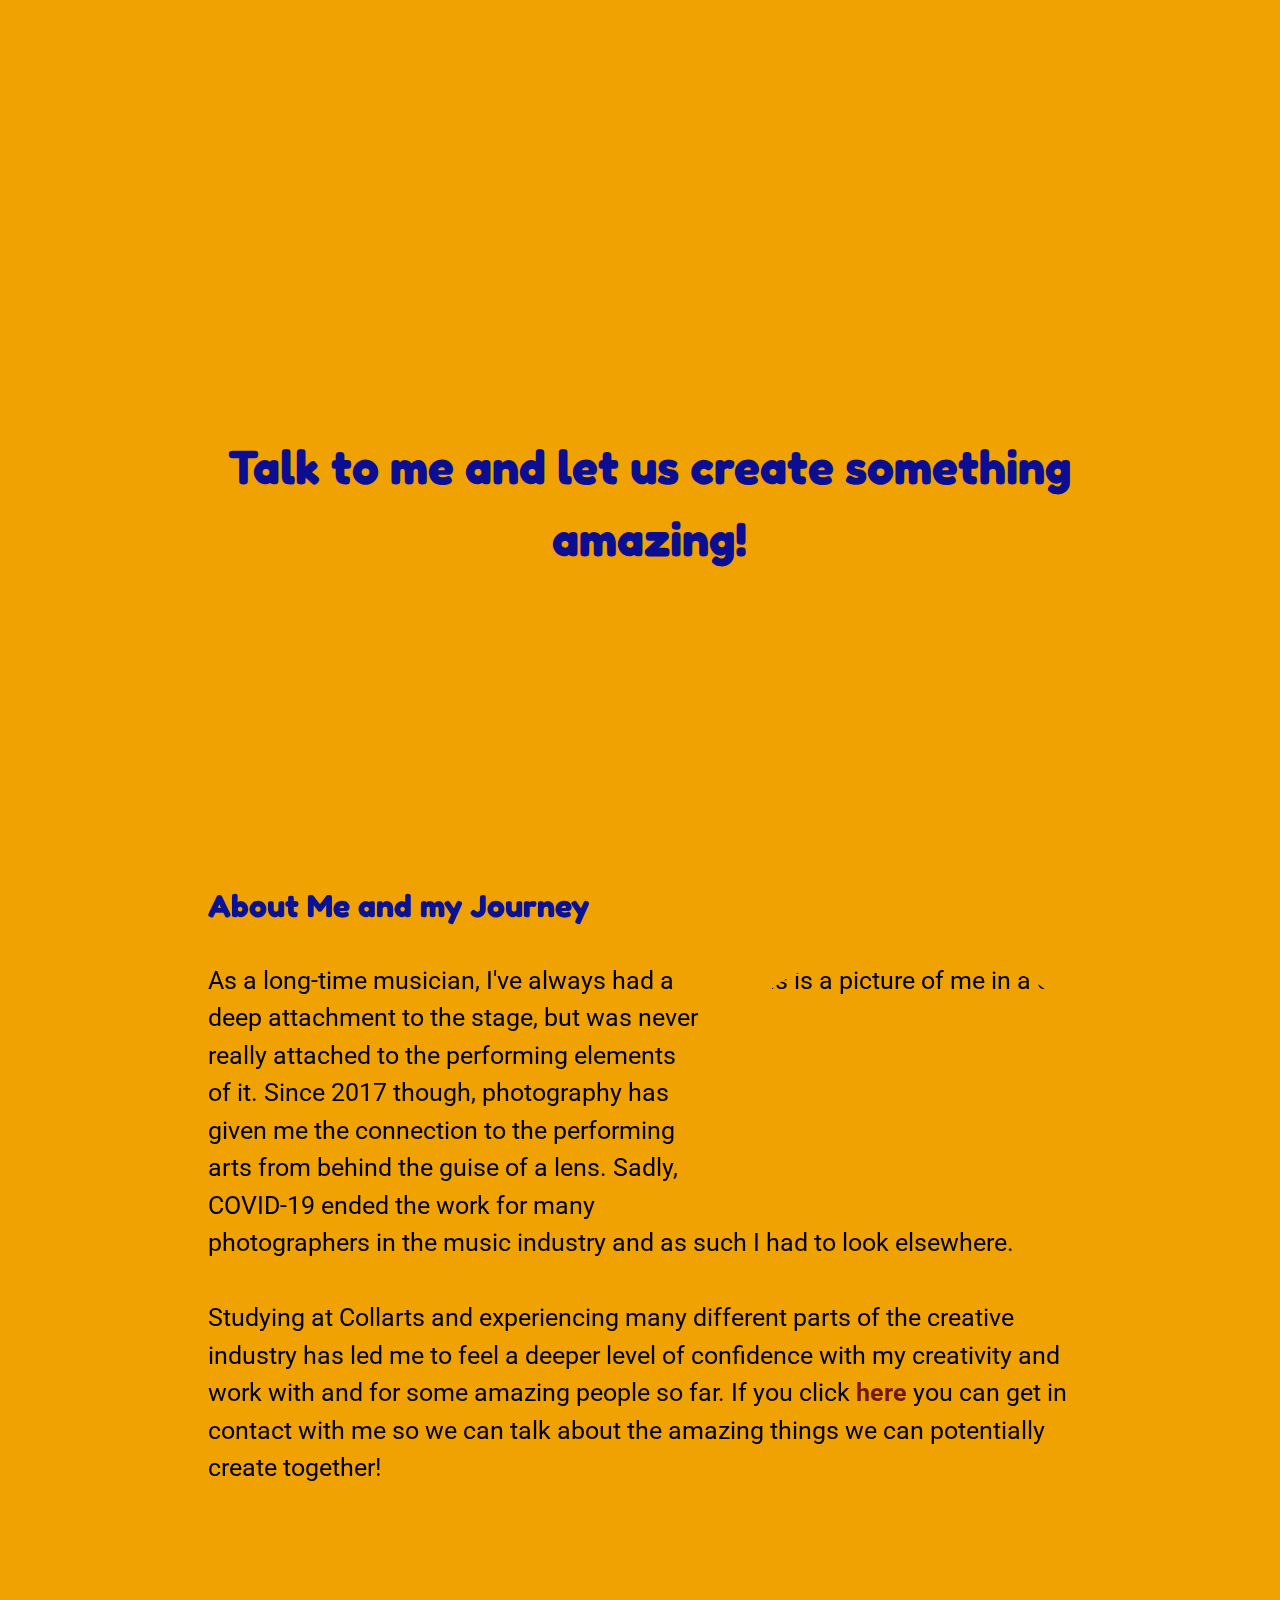
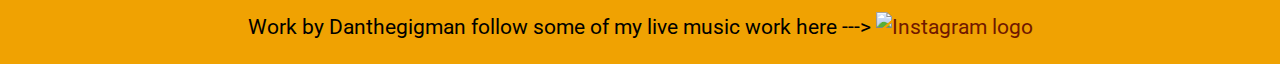
==== commit 60f917ab: "normalise changes" ====
--- a/index.html
+++ b/index.html
@@ -1,5 +1,5 @@
 <!DOCTYPE html>
-<html>
+<html lang="en">
 
 <head>
     <meta charset="UTF-8">
@@ -7,8 +7,8 @@
     <meta name="viewport" content="width=device-width, initial-scale=1.0">
     <title>Dan Creates</title>
     <link rel="shortcut icon" href="/Resources/Images/Fav/favicon-32x32.png" />
-    <link rel='Normalize' href="Resources\css\Normalize.css">
-    <link rel="stylesheet" href="Resources\css\responsive.css">
+    <link rel='Normalize' href="Resources/css/Normalize.css">
+    <link rel="stylesheet" href="Resources/css/responsive.css">
 
 
 </head>
@@ -49,7 +49,7 @@
 
             <div id="responsive-nav-bar">
                 <ul>
-                    <li class="nav-link" id="responsive-home-item"><a href="#hero-header" class="responsive-menu-link">
+                    <li class="nav-link" id="responsive-home-item"><a href="index.html" class="responsive-menu-link">
                             Home </a></li>
                     <li class="nav-link" id="responsive-features-item"><a href="commercialwork.html"
                             class="responsive-menu-link"> Work </a></li>
--- a/Resources/css/responsive.css
+++ b/Resources/css/responsive.css
@@ -0,0 +1,615 @@
+@import url('Resources/css/Normalize.css');
+@import url('https://fonts.googleapis.com/css2?family=Fredoka+One&family=Roboto:wght@300&display=swap');
+
+html {
+    scroll-behavior: smooth;
+  }
+
+/* Global Defaults non-test page*/
+
+body{ background-color: #F0A202;
+  font-family: 'Roboto', sans-serif;
+  font-size: 25px;
+  line-height: 1.5;
+  position:relative;
+}
+
+header{
+  display: inline-block;
+  position: fixed;
+  top: 0;
+  width: 100%;
+  z-index: 500;
+  border: 3px none;
+  border-radius: 1em;
+  background-color: #F18805;
+}
+
+.grid-container{
+  position: relative;
+  display: grid;
+  grid-template-rows: auto;
+  grid-template-columns: 15% 70% 15%;
+  gap: 10px;
+}
+
+.gallery-container{
+position: relative;
+display: grid;
+grid-template-rows: auto;
+grid-template-columns: 15% 70% 15%;
+gap: 10px;
+}
+
+h1,h2,h3,h4,h5{
+  font-family: 'Fredoka One', cursive;
+  color: #091295 ;
+}
+
+h1{
+  font-size: 4rem;
+}
+
+h2{
+  font-size:3rem;
+}
+
+h3{
+  font-size: 2rem;
+}
+
+a{
+  color: #701800;
+}
+
+/* Navigation Bar */
+
+li{
+  display: block;
+
+  margin-left: 20px;
+}
+
+li:hover  {
+  background-color: #091295;
+}
+
+.header{
+  justify-content: center;
+}
+/* ~~Format & Layout~~ */
+
+/*Grid Rules*/
+
+.image-center{
+  display:flex;
+  flex-flow: row wrap;
+  justify-content: center;
+  grid-column-start: 2;
+}
+
+.sub-head{
+  grid-area: 'header';
+  grid-column-start: 2;
+}
+    
+    /* font-size: 18px; */
+  
+  #title-text-separator {
+    width: 5%;
+    margin-top: 1%;
+    border: solid 1px #ff5a6e;
+  }
+  
+  .responsive-menu-link {
+    color: black;
+  }
+
+.layout-wide-container{
+  z-index: 650;
+}
+  
+  
+  /* ----- General Header CSS ------ */
+  
+  #header {
+    position: fixed;
+    display: flex;
+    flex-flow: column;
+    justify-content: center;
+    align-items: center;
+    flex-wrap: wrap;
+    width: 100%;
+    margin: auto;
+    font-size: 19px;
+    min-height: 100px;
+  }
+  
+  
+  /* Normal Header */
+
+  
+  .menu-link {
+    color: black;
+  }
+  
+  .active-menu-links {
+    color: black;
+  }
+  
+  #normal-header {
+    position: fixed;
+    display: flex;
+    flex-wrap: wrap;
+    justify-content: space-between;
+    align-items: center;
+    width: 100%;
+    margin: auto;
+    font-size: 19px;
+    min-height: 100px;
+  }
+  
+  #header-img {
+    width: 250px;
+    margin-left: 15%;
+  }
+
+  
+  #nav-bar ul {
+    list-style: none;
+    display: flex;
+    flex-flow: row;
+  }
+  
+  #nav-bar li {
+    padding: 10px;
+    margin: 12px;
+  }
+  
+  #nav-bar ul, a {
+    text-decoration: none;
+  }
+  
+  
+  /* Responsive Header */
+  
+  #responsive-header {
+    display: none;
+  }
+  
+  #image-button-black {
+    display: none;
+    border: none;
+  }
+  
+  #image-button-black:hover {
+    cursor: pointer;
+  }
+  
+  #image-button-black:focus {
+    outline: 0;
+  }
+
+/* Parallax */
+
+.parallax{
+    display: grid;
+    grid-column-start: 2;
+    background-image: url('../Images/parallaxbacking.jpg');
+    min-height: 500px;
+    background-attachment: fixed;
+    background-position: center;
+    background-repeat: no-repeat;
+    background-size:cover;
+}
+
+.parallax__layer {
+    position: absolute;
+    top: 0;
+    right: 0;
+    bottom: 0;
+    left: 0;
+}
+
+.parallax__layer--base {
+    transform: translateZ(0);
+}
+
+  .parallax__layer--back {
+    transform: translateZ(-1px);
+}
+
+#parallax-text{
+    text-align: left;
+    color: rgb(12, 14, 145);
+    text-align: center;
+    margin-top: 200px;
+}
+
+/*Footer*/
+
+.footertext{
+  font-size:smaller;
+  text-align: center;
+}
+
+/*Image specifications*/
+
+.Portrait-Image{
+    float: right;
+    margin-left: 25px;
+    border-radius: 5em;
+    clear:both;
+}
+
+.Imagee{  
+    outline:4px solid #F18805;
+    outline-offset:-100px;
+    border:50px solid transparent;
+    border-width:150px 50px 50px 150px;
+    margin:-75px 0 0 -75px;
+    transition: all .3s ease;}
+
+.Imagee:hover{
+    transform: scale(1.1,1.1) rotate(2.5deg);
+}
+.logo{
+    float:left;
+    position: relative;
+    margin-left: 100px;
+}
+
+.about-me{
+display:grid;
+grid-column-start: 2;
+z-index: 450;
+}
+
+/* Page Margins */
+
+.margin{
+    margin-top:300px;
+    grid-column-start: 2;
+}
+
+.margin1{
+    margin-top: 100px;
+    grid-column-start: 2;
+    position: relative;
+    z-index: 100;
+}
+
+.margin2{
+margin-bottom:100px;
+}
+
+
+
+/* Image galleries for the alternative pages */
+
+.gallery{
+    display:flex;
+    flex-wrap: wrap;
+    margin-top: 150px;
+    justify-content: center;
+    grid-column-start: 2;
+}
+
+.galleryLM:hover{
+    transform: scale(1.1,1.1) rotate(2.5deg);
+}
+
+.row {
+    display: -ms-flexbox; /* IE10 */
+    display: flex;
+    -ms-flex-wrap: wrap; /* IE10 */
+    flex-wrap: wrap;
+    padding: 0 2px;
+  }
+  
+  /* Create three equal columns that sits next to each other */
+  .column {
+    -ms-flex: 33%; /* IE10 */
+    flex: 32%;
+    max-width: 32%;
+    padding: 0 1px;
+  }
+  
+  .column img {
+    margin-top: 4px;
+    vertical-align: middle;
+    width: 100%;
+  }
+  
+/* Contact Page rules*/
+
+input[type=text], select, textarea {
+    width: 100%;
+    padding: 12px;
+    border: 1px solid #ccc;
+    border-radius: 4px;
+    box-sizing: border-box;
+    margin-top: 6px;
+    margin-bottom: 16px;
+    resize: vertical;
+  }
+  
+  input[type=submit] {
+    background-color: #04AA6D;
+    color: white;
+    padding: 12px 20px;
+    border: none;
+    border-radius: 4px;
+    cursor: pointer;
+  }
+  
+  input[type=submit]:hover {
+    background-color: #091295;
+  }
+
+/* Contact page */
+
+  .formcontainer{
+    display:grid;
+    margin-top: 75px;
+    grid-column-start: 2;
+}
+
+/* Smaller screens & Alternative displays*/
+
+  
+@media only screen and (min-width : 200px) and (max-width : 860px) {
+  
+    /* General Elements */
+  
+    #title-text-separator {
+      width: 15%;
+      margin-top: 3%;
+      margin-bottom: 3%;
+    }
+  
+  
+    /* Navigation CSS */
+    #header {
+      background: #F18805;
+      position: fixed;
+      display: flex;
+      flex-wrap: wrap;
+      flex-flow: row;
+      justify-content: space-between;
+      align-items: center;
+      width: 100%;
+      min-height: 80px;
+      margin: auto;
+    }
+  
+  
+    #normal-header {
+      display: none;
+    }
+  
+    #responsive-header {
+      display: flex;
+      flex-flow: column;
+      width: 100%;
+      margin: auto;
+    }
+  
+    #responsive-logo-button {
+      display: flex;
+      justify-content: space-between;
+      padding: 1% 0 1% 0;
+    }
+  
+    #responsive-nav-bar {
+      display: flex;
+      flex-flow: column;
+      align-items: center;
+    }
+  
+    #responsive-nav-bar ul {
+      list-style: none;
+    }
+  
+    #responsive-nav-bar li {
+      text-align: center;
+      font-size: 23px;
+      margin-top: 40%;
+    }
+  
+    #responsive-first-item {
+      margin-top: 0;
+      padding: 0;
+    }
+  
+    #header-img-black {
+      margin-left: 5%;
+      margin-top: 3%;
+      width: 50%;
+      height: auto;
+    }
+  
+    #dropdown-button-black {
+      display: block;
+      width: 55%;
+      height: auto;
+      margin: 0;
+      padding: 0;
+    }
+  
+  
+    #image-button-black {
+      border: none;
+      display: flex;
+      justify-content: center;
+      align-items: center;
+      background-color: inherit;
+      padding: 2%;
+    }
+  }
+
+@media only screen and (min-width : 860px) and (max-width : 1280px) {
+  
+  
+      /* Navigation CSS */
+      #header {
+        background: #F18805;
+        position: fixed;
+        display: flex;
+        flex-wrap: wrap;
+        flex-flow: row;
+        justify-content: space-between;
+        align-items: center;
+        width: 100%;
+        min-height: 80px;
+        margin: auto;
+      }
+  
+  
+      #normal-header {
+        display: none;
+      }
+  
+      #responsive-header {
+        display: flex;
+        flex-flow: column;
+        width: 100%;
+        margin: auto;
+      }
+  
+      #responsive-logo-button {
+        display: flex;
+        justify-content: space-between;
+        padding: 1% 0 1% 0;
+      }
+  
+      #responsive-nav-bar {
+        display: flex;
+        flex-flow: column;
+        align-items: center;
+      }
+  
+      #responsive-nav-bar ul {
+        list-style: none;
+      }
+  
+      #responsive-nav-bar li {
+        text-align: center;
+        font-size: 23px;
+        margin-top: 40%;
+      }
+  
+      #responsive-first-item {
+        margin-top: 0;
+        padding: 0;
+      }
+  
+      #header-img-black {
+        margin-left: 5%;
+        margin-top: 3%;
+        width: 50%;
+        height: auto;
+      }
+  
+      #dropdown-button-black {
+        display: block;
+        width: 55%;
+        height: auto;
+        margin: 0;
+        padding: 0;
+      }
+  
+  
+      #image-button-black {
+        border: none;
+        display: flex;
+        justify-content: center;
+        align-items: center;
+        background-color: inherit;
+        padding: 2%;
+      }
+  }
+  /*Screen larger than 800px*/
+
+@media screen and (max-width: 800px){
+  .container{grid-template-columns: 25% 50% 25%;}
+  .sub-item-a{border-style: none;}
+  img{ 
+       max-width: 100%;
+      height: auto;}
+  video{  
+      max-width: 100%;
+      height: auto;}
+  .parallax{
+          max-width: 100%;
+          height: auto;}
+  .parallax__layer{  max-width: 100%;
+          height: auto;}
+  .parallax__layer--back{  max-width: 100%;
+          height: auto;}
+  .parallax__layer--base{  max-width: 100%;
+          height: auto;}
+  #parallax-text{  max-width: 100%;
+          height: auto;
+          font-size: 100%;}
+  .column {
+          -ms-flex: 50%;
+          flex: 50%;
+           max-width: 50%;
+          }
+  }   
+
+@media only screen and (min-width : 300px) and (max-width : 780px) {
+#instalogo{
+max-width: 5%;
+}
+.Portrait-Image{
+max-width: 30%;
+}
+
+.Imagee{
+  max-width: 75%;
+}
+
+.main{
+  max-width: 80%;
+}
+}
+
+/*Screen Larger than 600px 3-Col*/
+
+@media screen and (max-width: 600px){
+  .container{grid-template-columns: 25% 50% 25%;}
+  .sub-item-a{
+      justify-content: flex-start;
+      border-style: none;} 
+  img{ max-width: 100%;
+      height: auto;}
+  video{  max-width: 100%;
+          height: auto;}
+  
+  .parallax{
+      max-width: 100%;
+      height: auto;}
+  .parallax__layer{  max-width: 100%;
+      height: auto;}
+  .parallax__layer--back{  max-width: 100%;
+      height: auto;}
+  .parallax__layer--base{  max-width: 100%;
+      height: auto;}
+  #parallax-text{  max-width: 100%;
+      height: auto;
+      font-size: 100%;}
+  .column {
+      -ms-flex: 100%;
+      flex: 100%;
+      max-width: 100%; 
+      }
+      .gallery-container{
+        position: relative;
+        display: grid;
+        grid-template-rows: auto;
+        grid-template-columns:1fr;
+        gap: 10px;
+      }
+}